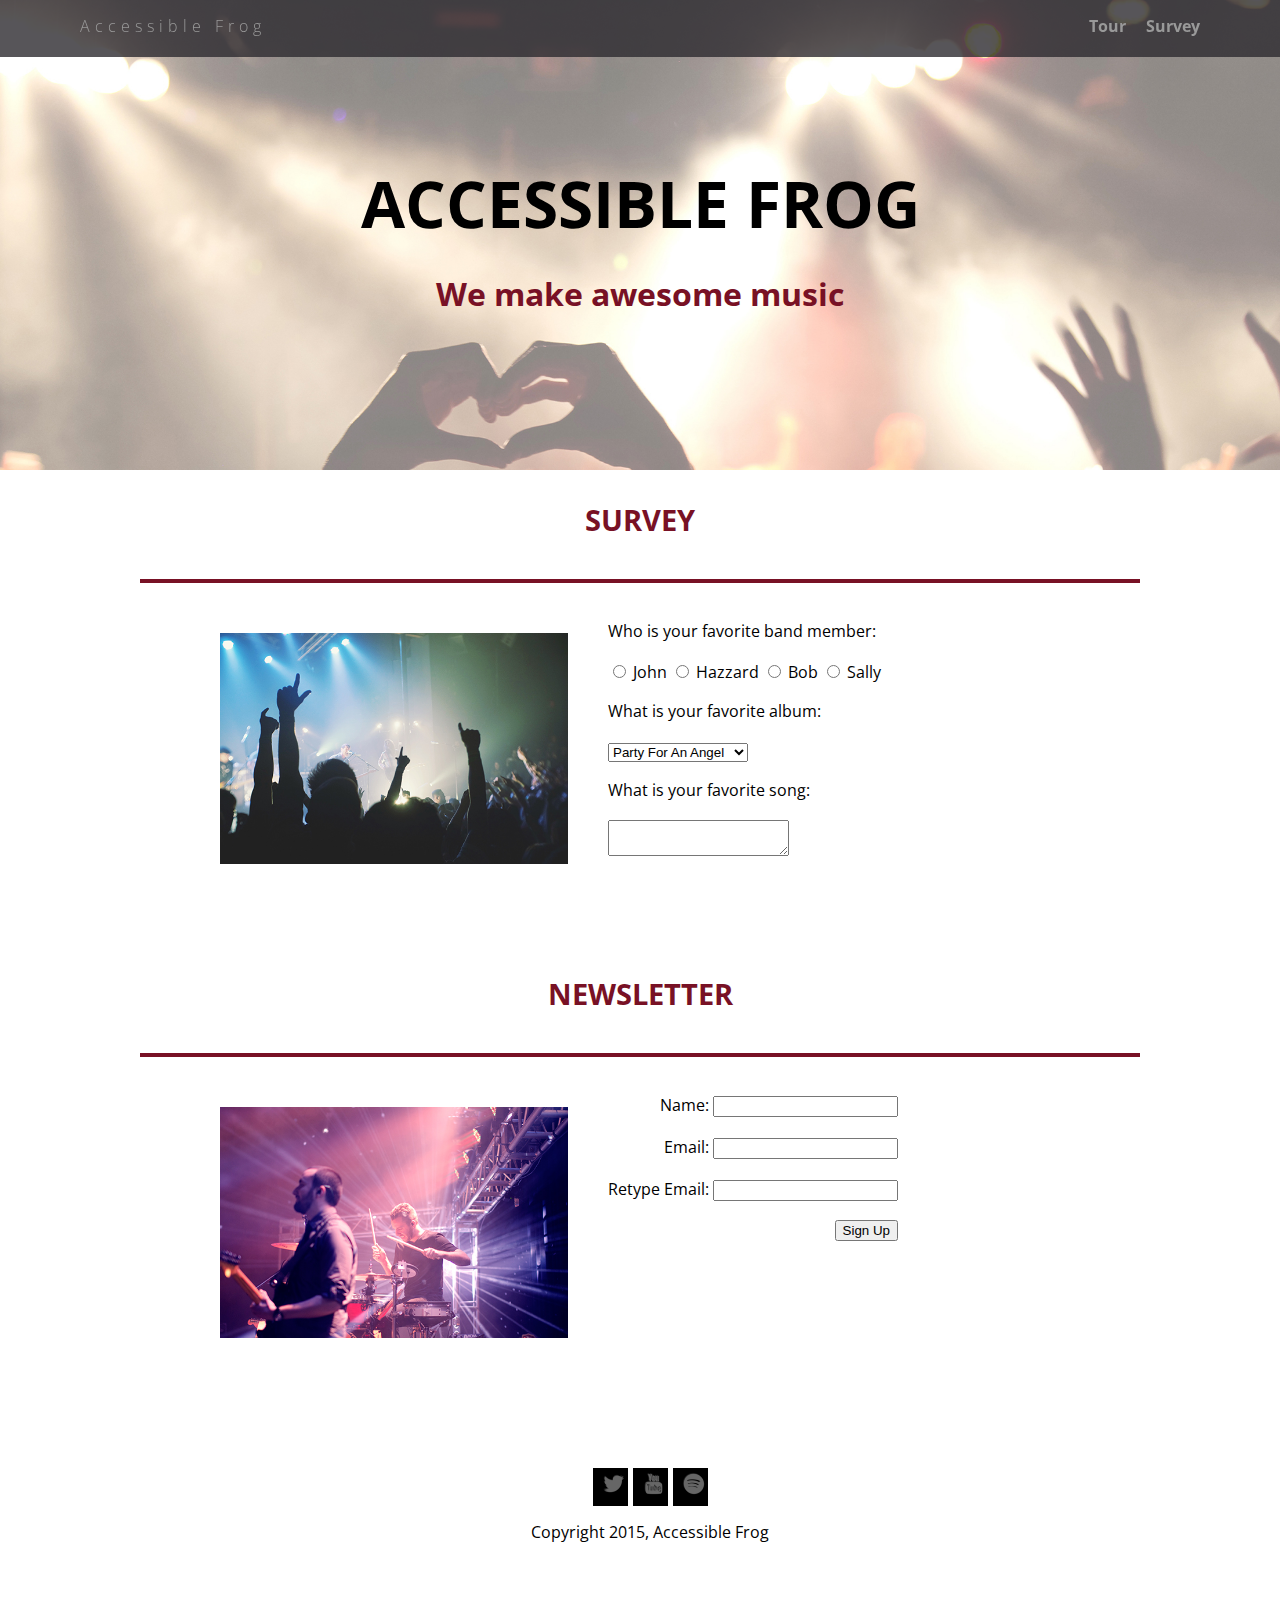
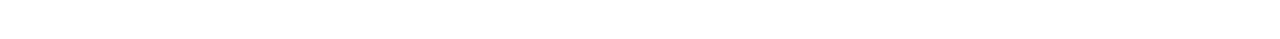
==== survey.html @ df6dc364 "Added initial project files" ====
<!doctype html>
<html lang="en">
  <head>
    <meta charset="utf-8">
    <link href="css/styles.css" rel="stylesheet" type="text/css" />
    <link href="css/survey.css" rel="stylesheet" type="text/css" />
    <meta name="viewport" content="width=device-width, initial-scale=1, maximum-scale=1, user-scalable=0"/>
    <link href='https://fonts.googleapis.com/css?family=Open+Sans:400,300,600' rel='stylesheet' type='text/css'>
    <title>Accessible Frog</title>
  </head>

  <body>
    <div class="main-nav">
      <ul class="nav">
        <li class="name"><a href="index.html">Accessible Frog</a></li>
        <li><a href="tour.html">Tour</a></li>
        <li><a href="#">Survey</a></li>
      </ul>
    </div>

  <header>
    <div>
    <h2>Accessible Frog</h2>
    <h2>We make awesome music</h2>
    </div>
    </header>

    <main>
      <h1 class= "heading">Survey</h1>
      <div class="card">
        <div class="flex">
          <img class="photo" src= "img/concert01.jpg" alt="concert">
          <div class="container">
            <form class = "survey">
              <p>Who is your favorite band member:</p>
              <input type="radio" name="res" value="John"> John
              <input type="radio" name="res" value="Hazzard"> Hazzard
              <input type="radio" name="res" value="Bob"> Bob
              <input type="radio" name="res" value="Sally"> Sally

              <p>What is your favorite album:</p>
              <select id="albums" name="select">
                <option value="1">Party For An Angel</option>
                <option value="2">A Day Of Old</option>
                <option value="3">Finding My Shadow</option>
                <option value="4">Diamond Fireworks</option>
                <option value="5">Enjoy Your Desire</option>
                <option value="6">This Is For You</option>
                <option value="7">Music Of My Life</option>
                <option value="8">Song For Yesterday</option>
                <option value="9">Heroic Forever</option>
                <option value="10">Midnight Fires</option>
                <option value="11">Street Of The Rider</option>
              </select>

              <p>What is your favorite song:</p>
              <textarea></textarea>
            </form>
          </div>
        </div>
      </div>
      <h1 class= "heading">Newsletter</h1>
      <div class="card">
        <div class="flex">
          <img class="photo" src= "img/the_band.jpg" alt="The band">
            <div class="container">
              <form class="newsletter">
                  <p>Name: <input type ="text" name="textfield"></p>
                  <p>Email: <input type ="email" name="textfield"></p>
                  <p>Retype Email: <input type ="email" name="textfield"></p>
                  <button type="submit">Sign Up</button>
              </form>
            </div>
        </div>
      </div>
    </main>

    <footer>
      <ul>
        <li><a href="#" class="social twitter"><img src= "img/twitter-32.png" alt="twitter logo"></a></li>
        <li><a href="#" class="social youtube"><img src= "img/youtube-32.png" alt="youtube logo"></a></li>
        <li><a href="#" class="social spotify"><img src= "img/spotify-32.png" alt="spotify logo"></a></li>
      </ul>
      <p class="copyright">Copyright 2015, Accessible Frog</p>
    </footer>
  </body>
</html>
---- css/styles.css ----
/* Global Layout Set-up */
* {
  box-sizing: border-box;
}

body {
  margin: 0;
  padding: 0;
  text-align: center;
  font-family: 'Open Sans', sans-serif;
  color: color;
  background: white;
}

/* Link Styles */

a {
  text-decoration: none;
  color: #999;
}

a:hover {
  color: #999;
}

/* Section Styles */

.main-nav {
  width: 100%;
  background: rgba(45, 43, 48, 0.8);
  min-height: 30px;
  padding: 10px;
  position: fixed;
  text-align: center;
}

.nav {
  display: flex;
  justify-content: space-around;
  font-weight: 700;
  list-style-type: none;
  margin: 0 auto;
  padding: 0;
}

.nav .name {
  display: block;
  margin-right: auto;
  color: white;
  letter-spacing: 5px;
}

.nav li {
  padding: 5px 10px 10px 10px;
}

.nav a {
  transition: all .5s;
}

.nav a:hover {
  color: white
}

header {
  text-align: center;
  background: url('../img/concert02_no_text.jpg') no-repeat top center ;
  background-size: cover;
  overflow: hidden;
  padding-top: 60px;
  height: 350px;
  /*position: relative;*/
}

header div {
  margin-top: 100px;
}

header h2:nth-of-type(1){
  font-size: 4em;
  text-transform:uppercase;
  margin-bottom: 25px;
}

header h2:nth-of-type(2){
  font-size: 2em;
  color:#781125;
  margin-top: 0px; 
}

.tag {
  color: black;
  padding: 10px;
  letter-spacing: 5px;
}

.name{
  font-weight: 300;
}

header .name{
  font-size: 3em;
}
.tagline {
  font-weight: 600;
  padding: 20px;
  text-transform: uppercase;
  color: #781125
}

.card {
  margin: 30px;
  padding: 20px 40px 40px;
  text-align: left;
  border-top: 4px solid #781125;
  clear: both;
}
.card:hover {
  border-color: #96731A;
}


.photo{
  display: block;
  width: 200px;
  height: 0%;
  margin: 0 auto;
}

.information{
  width: 100%;
  text-align: center;
  /*display: inline-block;
  position: absolute;*/
}

.heading{
  font-size: 1.8em;
  text-transform: uppercase;
  color: #781125;
  margin-top: 10px;
}

/* Footer styles */

footer {
  width: 100%;
  min-height: 30px;
  padding: 20px 0 40px 20px;
}

footer .copyright {
  top: -8px;
  font-size: .75em;
}

footer ul {
  list-style-type: none;
  margin: 0;
  padding: 0;  
}

footer ul li {
  display: inline-block;
  background: black;
}

a.social {
  display: inline-block;
  margin-left: 5px;
  width: 30px;
  height: 30px;
  background-size: 30px 30px;
  opacity: .4;
  transition: all .5s;
}

a.twitter {
  background-image: url(../img/twitter-32.png);
}

a.youtube {
  background-image: url(../img/youtube-32.png);
}

a.spotify {
  background-image: url(../img/spotify-32.png);
}

a.social:hover {
  opacity: 1;
}
.clearfix {
  clear: both;
}

/* Styles for larger screens */
@media screen and (min-width: 840px) {

  .flex {
    display: -ms-flexbox;      /* TWEENER - IE 10 */
    display: flex;
    max-width: 1200px;
    -ms-flex-pack: distribute;
  }

  header {
    min-height: 470px;
  }

  .nav {
    max-width: 1200px;
    padding: 0 30px;
  }


  main {
    padding-top: 20px;
  }

  main p {
    line-height: 1.6em;
  }

  .card{
    margin: 40px auto;
    padding: 20px 40px 40px;
    width: 80%;
    max-width: 1000px;
  }

  .photo{
    width: 30%;
    margin: 20px 30px;
  }

  .information{
    text-align: left;
  }

  footer {
    font-size: 1.3em;
    max-width: 1200px;
    margin: 40px auto;
  }
}
---- css/survey.css ----
/* Survey page styles */

.photo{
  width: 60%;
  padding: 10px;
}

form {
  margin: 0 auto;
  text-align: left;
  display: inline-block;
}

.container{
  text-align: center;
}
.newsletter{
  text-align: right;

}


/* Styles for larger screens */
@media screen and (min-width: 840px) {
  .photo{
    width: 40%;
  }
}
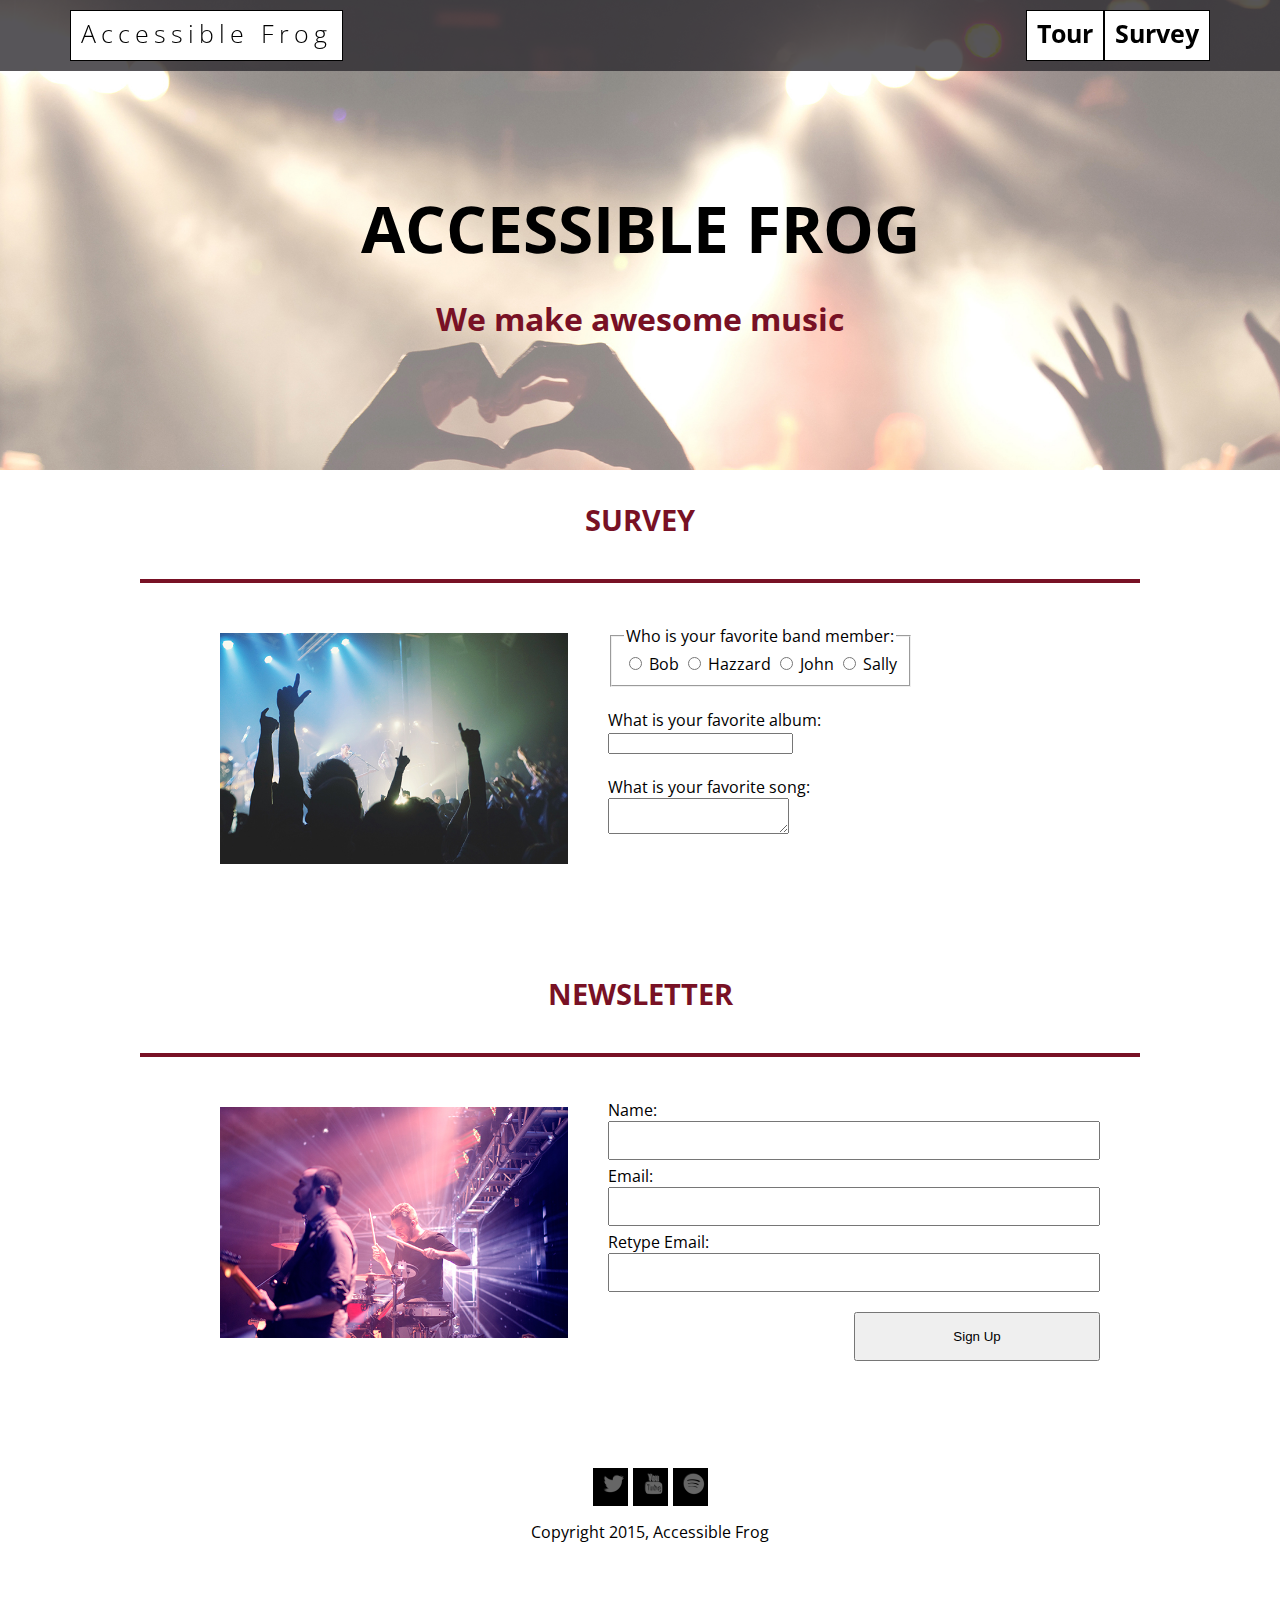
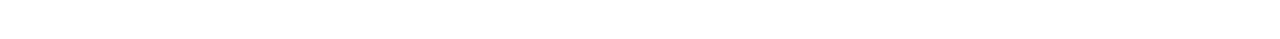
==== commit 5d66af19: "Fixed validator errors" ====
--- a/survey.html
+++ b/survey.html
@@ -32,29 +32,36 @@
           <img class="photo" src= "img/concert01.jpg" alt="concert">
           <div class="container">
             <form class = "survey">
-              <p>Who is your favorite band member:</p>
-              <input type="radio" name="res" value="John"> John
-              <input type="radio" name="res" value="Hazzard"> Hazzard
-              <input type="radio" name="res" value="Bob"> Bob
-              <input type="radio" name="res" value="Sally"> Sally
+            <br>
+            <fieldset>
+                <legend>Who is your favorite band member:</legend>
+              <input type="radio" id="bandBob" name="res" value="Bob">  <label for="bandBob">Bob</label>
+              <input type="radio" id="bandHazzard" name="res" value="Hazzard"> <label for="bandHazzard">Hazzard</label>
+              <input type="radio" id="bandJohn" name="res" value="John"> <label for="bandJohn">John</label>           
 
-              <p>What is your favorite album:</p>
-              <select id="albums" name="select">
-                <option value="1">Party For An Angel</option>
-                <option value="2">A Day Of Old</option>
-                <option value="3">Finding My Shadow</option>
-                <option value="4">Diamond Fireworks</option>
-                <option value="5">Enjoy Your Desire</option>
-                <option value="6">This Is For You</option>
-                <option value="7">Music Of My Life</option>
-                <option value="8">Song For Yesterday</option>
-                <option value="9">Heroic Forever</option>
-                <option value="10">Midnight Fires</option>
-                <option value="11">Street Of The Rider</option>
-              </select>
+              <input type="radio" id="bandSally" name="res" value="Sally"> <label for="bandSally">Sally</label>
+              </fieldset>
+              <br>  
+              <label for="albums">What is your favorite album:</label><br>            
+          
+              <input id="albums"  name="select" type="text" list=album>
+              <datalist id="album">               
+                <option value="A Day Of Old"></option>
+                <option value="Diamond Fireworks"></option>
+                <option value="Enjoy Your Desire"></option>
+                <option value="Finding My Shadow"></option>
+                <option value="Heroic Forever"></option>
+                 <option value="Midnight Fires"></option>
+                 <option value="Music Of My Life"></option> 
+                  <option value="Party For An Angel"></option>               
+                <option value="Song For Yesterday"></option>               
+                <option value="Street Of The Rider"></option>
+                 <option value="This Is For You"></option>
+                </datalist>
+              <br><br>
 
-              <p>What is your favorite song:</p>
-              <textarea></textarea>
+              <label for="song">What is your favorite song:</label><br>
+              <textarea id="song"></textarea>
             </form>
           </div>
         </div>
@@ -65,9 +72,12 @@
           <img class="photo" src= "img/the_band.jpg" alt="The band">
             <div class="container">
               <form class="newsletter">
-                  <p>Name: <input type ="text" name="textfield"></p>
-                  <p>Email: <input type ="email" name="textfield"></p>
-                  <p>Retype Email: <input type ="email" name="textfield"></p>
+                  <label for="name">Name: </label> <input type ="text" id="name" name="textfield">
+                  
+                  <label for="email">Email:</label> <input type ="email" id="email" name="textemail">
+                  
+                  <label for="retype">Retype Email:</label> <input type ="email" id="retype" name="textretypeemail"><br>
+                  
                   <button type="submit">Sign Up</button>
               </form>
             </div>
--- a/css/styles.css
+++ b/css/styles.css
@@ -7,8 +7,7 @@
   margin: 0;
   padding: 0;
   text-align: center;
-  font-family: 'Open Sans', sans-serif;
-  color: color;
+  font-family: 'Open Sans', sans-serif;  
   background: white;
 }
 
@@ -52,14 +51,22 @@
 
 .nav li {
   padding: 5px 10px 10px 10px;
+  background: white;
+  border: 1px solid black;
+  /*background: #f6f6f6;*/
 }
 
 .nav a {
-  transition: all .5s;
+  transition: all .5s; 
+  font-size: 15px;
+  color: black;
 }
 
 .nav a:hover {
-  color: white
+  color: #AD2A1A;
+  border-color: blue;
+  
+
 }
 
 header {
@@ -77,13 +84,14 @@
 }
 
 header h2:nth-of-type(1){
-  font-size: 4em;
+  font-size: 2.5em;
   text-transform:uppercase;
-  margin-bottom: 25px;
+  margin-bottom: 15px;
+  padding-top: 15px;
 }
 
 header h2:nth-of-type(2){
-  font-size: 2em;
+  font-size: 1.5em;
   color:#781125;
   margin-top: 0px; 
 }
@@ -194,6 +202,30 @@
   clear: both;
 }
 
+.newsletter {
+  margin-top: 22px;
+}
+
+.newsletter label {
+  float: left;
+}
+.newsletter input {
+  width: 100%;
+  padding:5px 0;
+  margin-bottom: 5px;
+
+}
+
+.newsletter button {
+ width: 50%;
+ margin-top: 5px;
+ padding: 5px 0;
+}
+
+
+.newsletter input:focus, textarea:focus {background-color: lightgray; color: black;}
+
+.survey input:focus {background-color: white; color: black; padding-top: 10px;}
 /* Styles for larger screens */
 @media screen and (min-width: 840px) {
 
@@ -208,11 +240,34 @@
     min-height: 470px;
   }
 
+  header h2:nth-of-type(1){
+  font-size: 4em;
+  margin-bottom: 25px;
+  padding-top: 25px;
+}
+
+header h2:nth-of-type(2){
+  font-size: 2em;
+}
+
   .nav {
     max-width: 1200px;
     padding: 0 30px;
   }
 
+  .nav a {
+  font-size: 25px;
+  
+}
+
+.newsletter input {  
+  padding:10px 0;
+}
+
+.newsletter button {
+ margin-top: 15px;
+ padding: 15px 0;
+}
 
   main {
     padding-top: 20px;
@@ -238,6 +293,7 @@
     text-align: left;
   }
 
+
   footer {
     font-size: 1.3em;
     max-width: 1200px;
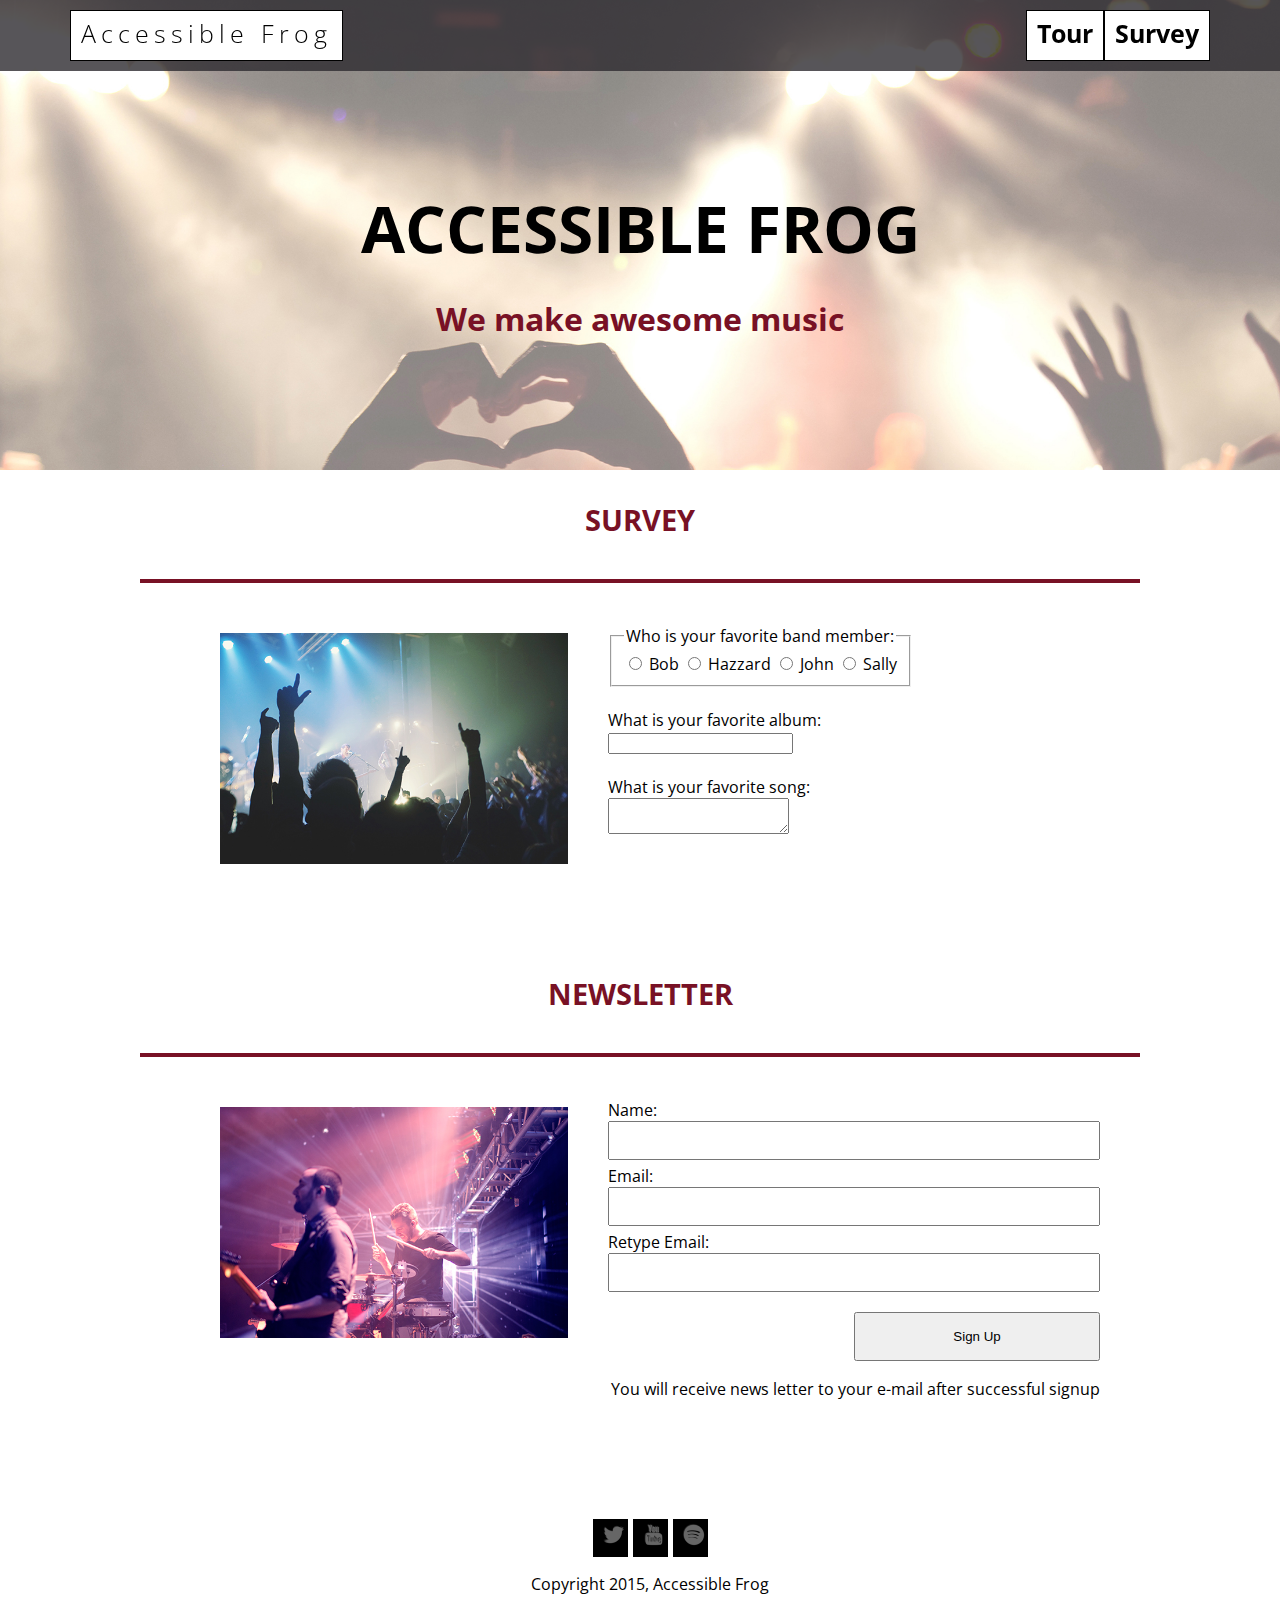
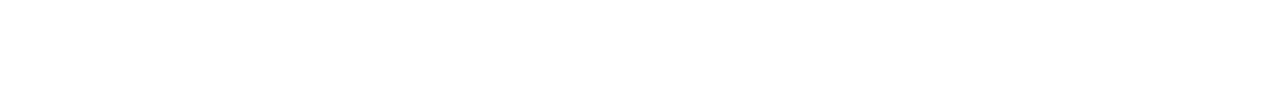
==== commit 51dff477: "Updated html with roles" ====
--- a/survey.html
+++ b/survey.html
@@ -10,7 +10,7 @@
   </head>
 
   <body>
-    <div class="main-nav">
+    <div class="main-nav" role="navigation">
       <ul class="nav">
         <li class="name"><a href="index.html">Accessible Frog</a></li>
         <li><a href="tour.html">Tour</a></li>
@@ -18,14 +18,14 @@
       </ul>
     </div>
 
-  <header>
+  <header role="banner">
     <div>
     <h2>Accessible Frog</h2>
     <h2>We make awesome music</h2>
     </div>
     </header>
 
-    <main>
+    <main role="main">
       <h1 class= "heading">Survey</h1>
       <div class="card">
         <div class="flex">
@@ -35,11 +35,11 @@
             <br>
             <fieldset>
                 <legend>Who is your favorite band member:</legend>
-              <input type="radio" id="bandBob" name="res" value="Bob">  <label for="bandBob">Bob</label>
-              <input type="radio" id="bandHazzard" name="res" value="Hazzard"> <label for="bandHazzard">Hazzard</label>
-              <input type="radio" id="bandJohn" name="res" value="John"> <label for="bandJohn">John</label>           
+              <input type="radio" role="radio" id="bandBob" aria-checked="false" name="res" value="Bob">  <label for="bandBob">Bob</label>
+              <input type="radio" role="radio" id="bandHazzard" aria-checked="false" name="res" value="Hazzard"> <label for="bandHazzard">Hazzard</label>
+              <input type="radio" role="radio" id="bandJohn" aria-checked="false" name="res" value="John"> <label for="bandJohn">John</label>           
 
-              <input type="radio" id="bandSally" name="res" value="Sally"> <label for="bandSally">Sally</label>
+              <input type="radio" role="radio" id="bandSally" aria-checked="false" name="res" value="Sally"> <label for="bandSally">Sally</label>
               </fieldset>
               <br>  
               <label for="albums">What is your favorite album:</label><br>            
@@ -78,14 +78,15 @@
                   
                   <label for="retype">Retype Email:</label> <input type ="email" id="retype" name="textretypeemail"><br>
                   
-                  <button type="submit">Sign Up</button>
+                  <button type="submit" aria-describedby="sign">Sign Up</button>
+                  <p id="sign">You will receive news letter to your e-mail after successful signup </p>
               </form>
             </div>
         </div>
       </div>
     </main>
 
-    <footer>
+    <footer role="contentinfo">
       <ul>
         <li><a href="#" class="social twitter"><img src= "img/twitter-32.png" alt="twitter logo"></a></li>
         <li><a href="#" class="social youtube"><img src= "img/youtube-32.png" alt="youtube logo"></a></li>
--- a/css/styles.css
+++ b/css/styles.css
@@ -113,7 +113,7 @@
   font-weight: 600;
   padding: 20px;
   text-transform: uppercase;
-  color: #781125
+  color: #781125;
 }
 
 .card {
@@ -142,6 +142,13 @@
   position: absolute;*/
 }
 
+.information a{
+  color: blue;
+}
+.information a:hover {
+  font-size: 20px;
+  font-weight: bold;
+}
 .heading{
   font-size: 1.8em;
   text-transform: uppercase;
@@ -294,6 +301,7 @@
   }
 
 
+
   footer {
     font-size: 1.3em;
     max-width: 1200px;
